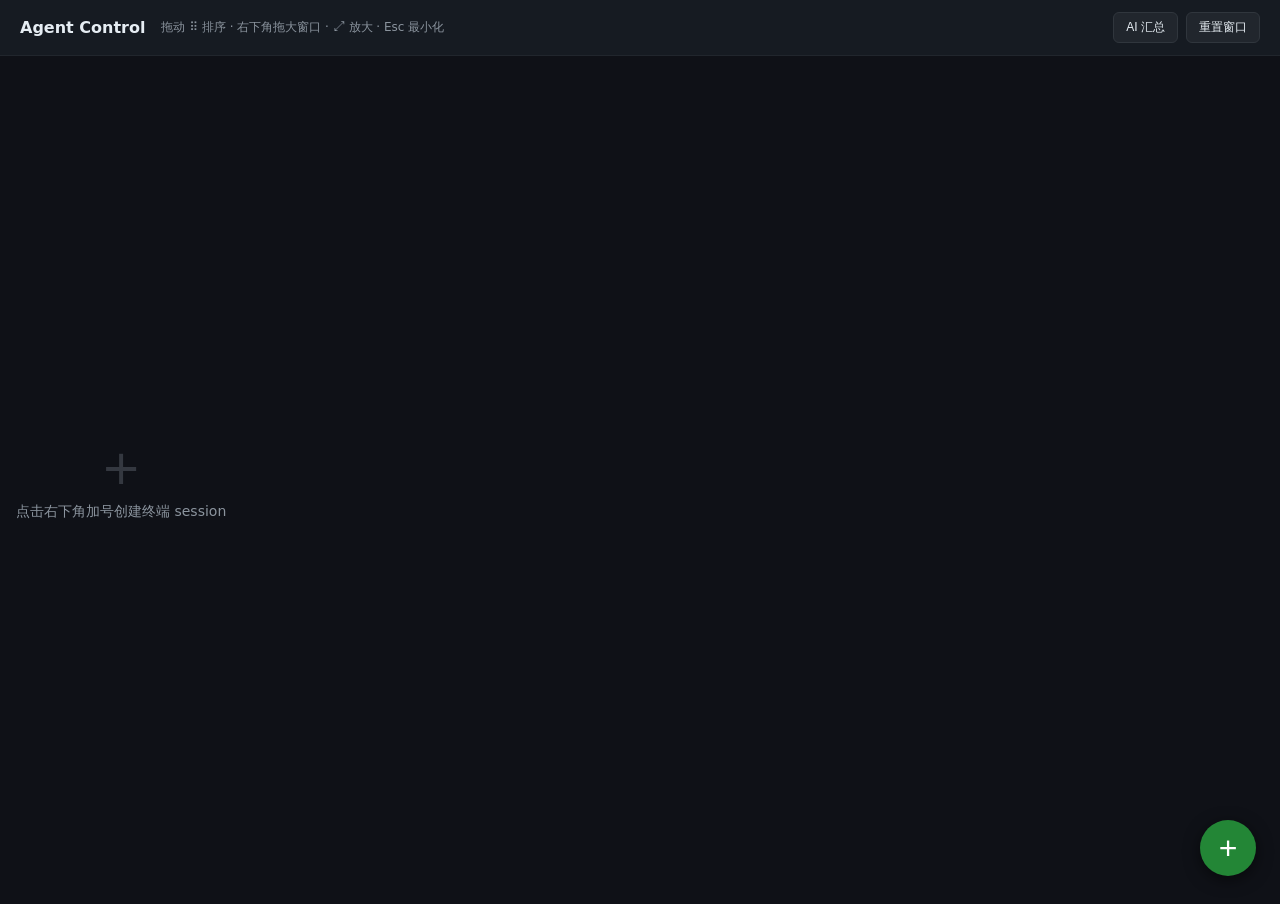
==== templates/index.html @ 8875acdd "Add AI session summary and promotional blog posts Add tmux scrollback capture and OpenAI-compatible " ====
<!DOCTYPE html>
<html lang="zh-CN">
<head>
  <meta charset="UTF-8">
  <meta name="viewport" content="width=device-width, initial-scale=1.0">
  <meta http-equiv="Cache-Control" content="no-cache, no-store, must-revalidate">
  <meta http-equiv="Pragma" content="no-cache">
  <meta http-equiv="Expires" content="0">
  <title>Agent Control</title>
  <style>
    * { box-sizing: border-box; margin: 0; padding: 0; }

    html, body, #grid, #overlay {
      scrollbar-width: thin;
      scrollbar-color: #1a1a1a #000;
    }

    html::-webkit-scrollbar,
    body::-webkit-scrollbar,
    #grid::-webkit-scrollbar,
    #overlay::-webkit-scrollbar {
      width: 4px;
      height: 4px;
    }

    html::-webkit-scrollbar-track,
    body::-webkit-scrollbar-track,
    #grid::-webkit-scrollbar-track,
    #overlay::-webkit-scrollbar-track {
      background: #000;
    }

    html::-webkit-scrollbar-thumb,
    body::-webkit-scrollbar-thumb,
    #grid::-webkit-scrollbar-thumb,
    #overlay::-webkit-scrollbar-thumb {
      background: #1a1a1a;
      border-radius: 2px;
    }

    html::-webkit-scrollbar-thumb:hover,
    body::-webkit-scrollbar-thumb:hover,
    #grid::-webkit-scrollbar-thumb:hover,
    #overlay::-webkit-scrollbar-thumb:hover {
      background: #333;
    }

    body {
      font-family: system-ui, -apple-system, sans-serif;
      background: #0f1117;
      color: #e6edf3;
      min-height: 100vh;
    }

    header {
      display: flex;
      align-items: center;
      justify-content: space-between;
      gap: 16px;
      padding: 12px 20px;
      border-bottom: 1px solid #21262d;
      background: #161b22;
    }

    .header-main {
      display: flex;
      align-items: center;
      gap: 16px;
      min-width: 0;
      flex: 1;
    }

    .header-actions {
      display: flex;
      align-items: center;
      gap: 8px;
      flex-shrink: 0;
    }

    .header-btn {
      background: #21262d;
      border: 1px solid #30363d;
      color: #e6edf3;
      padding: 6px 12px;
      border-radius: 6px;
      cursor: pointer;
      font-size: 12px;
      white-space: nowrap;
    }

    .header-btn:hover { background: #30363d; }

    .header-btn:disabled {
      opacity: 0.6;
      cursor: not-allowed;
    }

    header h1 {
      font-size: 16px;
      font-weight: 600;
    }

    .hint {
      font-size: 12px;
      color: #8b949e;
    }

    #grid {
      display: flex;
      flex-wrap: wrap;
      align-content: flex-start;
      gap: 12px;
      padding: 16px;
      min-height: calc(100vh - 52px);
    }

    #grid.empty {
      place-items: center;
      align-content: center;
    }

    .cell {
      position: relative;
      display: flex;
      flex-direction: column;
      flex-shrink: 0;
      width: 320px;
      height: 240px;
      background: #161b22;
      border: 1px solid #30363d;
      border-radius: 8px;
      overflow: hidden;
      cursor: default;
      transition: border-color 0.15s, box-shadow 0.15s;
    }

    .cell.resizing {
      transition: none;
      user-select: none;
    }

    .cell-resize-handle {
      position: absolute;
      right: 0;
      bottom: 0;
      width: 18px;
      height: 18px;
      z-index: 6;
      cursor: nwse-resize;
      touch-action: none;
    }

    .cell-resize-handle::before {
      content: '';
      position: absolute;
      right: 4px;
      bottom: 4px;
      width: 8px;
      height: 8px;
      border-right: 2px solid #484f58;
      border-bottom: 2px solid #484f58;
    }

    .cell-resize-handle:hover::before {
      border-color: #58a6ff;
    }

    .cell.expanded .cell-resize-handle {
      display: none;
    }

    .cell:hover {
      border-color: #58a6ff;
      box-shadow: 0 0 0 1px #58a6ff33;
    }

    .cell-header {
      display: flex;
      align-items: flex-start;
      gap: 8px;
      padding: 6px 10px;
      background: #21262d;
      font-size: 12px;
      color: #8b949e;
      flex-shrink: 0;
      position: relative;
      z-index: 2;
      pointer-events: auto;
    }

    .cell-title-box {
      flex: 1;
      min-width: 0;
    }

    .cell-title-display {
      display: block;
      flex: 1;
      min-width: 0;
      color: #e6edf3 !important;
      font-size: 12px;
      line-height: 1.4;
      padding: 2px 6px;
      cursor: text;
      white-space: pre-wrap;
      word-break: break-word;
      overflow-wrap: anywhere;
      min-height: 22px;
      outline: none;
    }

    .cell-title-display:empty::before {
      content: attr(data-default);
      color: #8b949e;
    }

    .cell-title-display:hover {
      background: #0f111733;
      border-radius: 3px;
    }

    .cell-title-display:focus {
      background: #0f1117;
      box-shadow: 0 0 0 1px #58a6ff;
      border-radius: 3px;
    }

    .tmux-id {
      flex-shrink: 0;
      align-self: flex-start;
      margin-top: 3px;
      font-family: ui-monospace, SFMono-Regular, Menlo, monospace;
      font-size: 10px;
      color: #6e7681;
      background: #0f1117;
      border: 1px solid #30363d;
      border-radius: 3px;
      padding: 1px 5px;
      cursor: default;
      user-select: all;
    }

    .overlay-title {
      flex: 1;
      min-width: 0;
      background: #0f1117;
      border: 1px solid #30363d;
      color: #e6edf3;
      font-size: 14px;
      line-height: 1.4;
      outline: none;
      padding: 4px 8px;
      resize: none;
      white-space: pre-wrap;
      word-break: break-word;
      overflow-wrap: anywhere;
      cursor: text;
      width: 100%;
      min-height: 28px;
      border-radius: 3px;
      box-sizing: border-box;
    }

    .cell-actions {
      display: flex;
      align-items: flex-start;
      gap: 2px;
      flex-shrink: 0;
    }

    .btn-icon {
      flex-shrink: 0;
      align-self: flex-start;
      margin-top: 1px;
      background: none;
      border: none;
      color: #8b949e;
      cursor: pointer;
      font-size: 14px;
      line-height: 1;
      padding: 0 4px;
    }

    .btn-icon:hover { color: #e6edf3; }

    .btn-maximize:hover { color: #58a6ff; }

    .btn-drag {
      font-size: 12px;
      letter-spacing: -1px;
      cursor: grab;
      touch-action: none;
    }

    .btn-drag:hover { color: #d2a8ff; }

    .btn-drag:active { cursor: grabbing; }

    .cell.dragging {
      opacity: 0.55;
      border-color: #d2a8ff;
      box-shadow: 0 0 0 1px #d2a8ff55;
    }

    .cell.drag-over {
      border-color: #d2a8ff;
      box-shadow: 0 0 0 2px #d2a8ff66;
    }

    .btn-close {
      font-size: 16px;
    }

    .btn-close:hover { color: #f85149; }

    .terminal-viewport {
      flex: 1;
      min-height: 0;
      overflow: hidden;
      position: relative;
      background: #000;
    }

    .terminal-frame {
      position: absolute;
      top: 0;
      left: 0;
      width: 100%;
      height: 100%;
      transform-origin: top left;
    }

    .terminal-frame iframe {
      width: 100%;
      height: 100%;
      border: none;
      display: block;
      background: #000;
      pointer-events: auto;
    }

    .cell.minimized .terminal-frame iframe {
      pointer-events: none;
    }

    .cell.minimized-active .terminal-frame iframe {
      pointer-events: auto;
    }

    .terminal-activator {
      display: none;
      position: absolute;
      inset: 0;
      z-index: 4;
      border: none;
      padding: 0;
      background: rgba(0, 0, 0, 0.5);
      color: #8b949e;
      font-size: 12px;
      cursor: pointer;
    }

    .cell.minimized:not(.minimized-active) .terminal-activator {
      display: block;
    }

    body.session-expanded {
      overflow: hidden;
    }

    /* iframe 会突破 z-index，最大化时隐藏其余格子 */
    body.session-expanded #grid .cell:not(.expanded),
    body.session-expanded #grid .cell-placeholder {
      visibility: hidden;
      pointer-events: none;
    }

    body.session-expanded #grid .cell.expanded {
      visibility: visible;
      pointer-events: auto;
    }

    .cell-placeholder {
      flex-shrink: 0;
      visibility: hidden;
      pointer-events: none;
    }

    .cell.expanded {
      position: fixed;
      top: var(--overlay-bar-height, 49px);
      left: 0;
      right: 0;
      bottom: 0;
      width: 100vw !important;
      height: auto !important;
      z-index: 90;
      aspect-ratio: unset;
      border-radius: 0;
      border: none;
      cursor: default;
    }

    .cell.expanded:hover {
      border-color: transparent;
      box-shadow: none;
    }

    .cell.expanded .cell-header {
      display: none;
    }

    .cell.expanded .terminal-viewport {
      flex: 1;
    }

    .cell.expanded .terminal-frame {
      position: absolute;
      top: 0;
      left: 0;
    }

    .cell.expanded .terminal-frame iframe {
      pointer-events: auto;
    }

    .fab {
      position: fixed;
      right: 24px;
      bottom: 24px;
      width: 56px;
      height: 56px;
      border-radius: 50%;
      border: none;
      background: #238636;
      color: #fff;
      font-size: 32px;
      line-height: 1;
      cursor: pointer;
      box-shadow: 0 4px 16px #0008;
      transition: transform 0.15s, background 0.15s;
      z-index: 10;
    }

    .fab:hover {
      background: #2ea043;
      transform: scale(1.05);
    }

    .fab:disabled {
      opacity: 0.5;
      cursor: not-allowed;
      transform: none;
    }

    /* fullscreen overlay — bar only; iframe stays in its cell */
    #overlay {
      display: none;
      position: fixed;
      top: 0;
      left: 0;
      right: 0;
      z-index: 100;
      pointer-events: none;
    }

    #overlay.active { display: block; }

    .overlay-bar {
      display: flex;
      align-items: flex-start;
      gap: 12px;
      padding: 10px 16px;
      background: #161b22;
      border-bottom: 1px solid #21262d;
      pointer-events: auto;
    }

    .overlay-bar span {
      display: none;
    }

    .overlay-actions { display: flex; gap: 8px; }

    .overlay-actions button {
      background: #21262d;
      border: 1px solid #30363d;
      color: #e6edf3;
      padding: 6px 12px;
      border-radius: 6px;
      cursor: pointer;
      font-size: 13px;
    }

    .overlay-actions button:hover { background: #30363d; }

    .overlay-body { display: none; }

    .empty-msg {
      text-align: center;
      color: #8b949e;
    }

    .empty-msg p { margin-top: 8px; font-size: 14px; }

    .toast {
      position: fixed;
      bottom: 90px;
      right: 24px;
      background: #da3633;
      color: #fff;
      padding: 10px 16px;
      border-radius: 6px;
      font-size: 13px;
      display: none;
      z-index: 200;
      max-width: 360px;
    }

    .toast.show { display: block; }

    .modal-backdrop {
      position: fixed;
      inset: 0;
      background: rgba(0, 0, 0, 0.55);
      display: none;
      align-items: center;
      justify-content: center;
      z-index: 150;
      padding: 24px;
    }

    .modal-backdrop.active { display: flex; }

    .modal {
      width: min(420px, 100%);
      background: #161b22;
      border: 1px solid #30363d;
      border-radius: 10px;
      box-shadow: 0 16px 48px rgba(0, 0, 0, 0.45);
      overflow: hidden;
    }

    .modal-header {
      padding: 16px 18px 8px;
      font-size: 16px;
      font-weight: 600;
      color: #e6edf3;
    }

    .modal-body {
      padding: 8px 18px 16px;
      color: #8b949e;
      font-size: 13px;
    }

    .tmux-options {
      margin-top: 12px;
      max-height: 220px;
      overflow-y: auto;
      border: 1px solid #21262d;
      border-radius: 8px;
      background: #0d1117;
    }

    .tmux-option {
      display: flex;
      align-items: center;
      gap: 10px;
      padding: 10px 12px;
      border-bottom: 1px solid #21262d;
      cursor: pointer;
      color: #e6edf3;
    }

    .tmux-option:last-child { border-bottom: none; }

    .tmux-option:hover { background: #161b22; }

    .tmux-option input { accent-color: #238636; }

    .tmux-option-meta {
      margin-left: auto;
      font-size: 11px;
      color: #8b949e;
    }

    .tmux-empty {
      padding: 14px 12px;
      color: #8b949e;
      font-size: 13px;
    }

    .modal-actions {
      display: flex;
      justify-content: flex-end;
      gap: 8px;
      padding: 12px 18px 16px;
      border-top: 1px solid #21262d;
    }

    .modal-actions button {
      background: #21262d;
      border: 1px solid #30363d;
      color: #e6edf3;
      padding: 8px 14px;
      border-radius: 6px;
      cursor: pointer;
      font-size: 13px;
    }

    .modal-actions button:hover { background: #30363d; }

    .modal-actions button.primary {
      background: #238636;
      border-color: #238636;
      color: #fff;
    }

    .modal-actions button.primary:hover { background: #2ea043; }

    .modal-actions button:disabled {
      opacity: 0.6;
      cursor: not-allowed;
    }

    .modal.wide {
      width: min(720px, 100%);
      max-height: min(85vh, 800px);
      display: flex;
      flex-direction: column;
    }

    .modal.wide .modal-body {
      flex: 1;
      min-height: 0;
      overflow: auto;
      padding-top: 4px;
    }

    .summary-meta {
      font-size: 12px;
      color: #8b949e;
      margin-bottom: 12px;
    }

    .summary-content {
      white-space: pre-wrap;
      font-size: 13px;
      line-height: 1.55;
      color: #e6edf3;
      font-family: ui-monospace, SFMono-Regular, Menlo, monospace;
    }

    .summary-loading {
      color: #8b949e;
      font-size: 13px;
      padding: 8px 0;
    }
  </style>
</head>
<body>
  <header>
    <div class="header-main">
      <h1>Agent Control</h1>
      <span class="hint">拖动 ⠿ 排序 · 右下角拖大窗口 · ⤢ 放大 · Esc 最小化</span>
    </div>
    <div class="header-actions">
      <button type="button" class="header-btn" id="summarizeBtn" title="抓取所有 tmux 终端并由 AI 汇总状态">AI 汇总</button>
      <button type="button" class="header-btn" id="resetLayoutBtn" title="所有窗口恢复默认大小">重置窗口</button>
    </div>
  </header>

  <div id="grid" class="empty">
    <div class="empty-msg">
      <div style="font-size:48px;opacity:0.3">+</div>
      <p>点击右下角加号创建终端 session</p>
    </div>
  </div>

  <button class="fab" id="addBtn" title="新建 session">+</button>

  <div id="overlay">
    <div class="overlay-bar">
      <textarea id="overlayTitle" class="overlay-title" rows="1" placeholder="点击输入备注..."></textarea>
      <div class="overlay-actions">
        <button id="exitBtn">最小化 (Esc)</button>
      </div>
    </div>
    <div class="overlay-body"></div>
  </div>

  <div class="toast" id="toast"></div>

  <div class="modal-backdrop" id="summaryModal">
    <div class="modal wide" role="dialog" aria-labelledby="summaryModalTitle">
      <div class="modal-header" id="summaryModalTitle">全 Session 状态汇总</div>
      <div class="modal-body">
        <div class="summary-meta" id="summaryMeta"></div>
        <div class="summary-content" id="summaryContent"></div>
      </div>
      <div class="modal-actions">
        <button type="button" id="summaryCloseBtn">关闭</button>
        <button type="button" class="primary" id="summaryRefreshBtn">重新汇总</button>
      </div>
    </div>
  </div>

  <div class="modal-backdrop" id="createModal">
    <div class="modal" role="dialog" aria-labelledby="createModalTitle">
      <div class="modal-header" id="createModalTitle">新建 session</div>
      <div class="modal-body">
        <p>选择复用已有 tmux session，或新建一个。</p>
        <div class="tmux-options" id="tmuxOptions">
          <label class="tmux-option">
            <input type="radio" name="tmuxChoice" value="" checked>
            <span>新建 tmux session</span>
          </label>
        </div>
      </div>
      <div class="modal-actions">
        <button type="button" id="createCancelBtn">取消</button>
        <button type="button" class="primary" id="createConfirmBtn">创建</button>
      </div>
    </div>
  </div>

  <script>
    const initialSessions = {{ initial_sessions | tojson }};
    const fetchOpts = { cache: 'no-store', credentials: 'same-origin' };
    const grid = document.getElementById('grid');
    const addBtn = document.getElementById('addBtn');
    const resetLayoutBtn = document.getElementById('resetLayoutBtn');
    const summarizeBtn = document.getElementById('summarizeBtn');
    const summaryModal = document.getElementById('summaryModal');
    const summaryMeta = document.getElementById('summaryMeta');
    const summaryContent = document.getElementById('summaryContent');
    const summaryCloseBtn = document.getElementById('summaryCloseBtn');
    const summaryRefreshBtn = document.getElementById('summaryRefreshBtn');
    const overlay = document.getElementById('overlay');
    const overlayTitle = document.getElementById('overlayTitle');
    const exitBtn = document.getElementById('exitBtn');
    const toast = document.getElementById('toast');
    const createModal = document.getElementById('createModal');
    const tmuxOptions = document.getElementById('tmuxOptions');
    const createCancelBtn = document.getElementById('createCancelBtn');
    const createConfirmBtn = document.getElementById('createConfirmBtn');

    let activeView = null;

    function showToast(msg) {
      toast.textContent = msg;
      toast.classList.add('show');
      setTimeout(() => toast.classList.remove('show'), 4000);
    }

    function updateEmptyState() {
      const cells = grid.querySelectorAll('.cell');
      const emptyMsg = grid.querySelector('.empty-msg');
      if (cells.length === 0) {
        grid.classList.add('empty');
        if (!emptyMsg) {
          const div = document.createElement('div');
          div.className = 'empty-msg';
          div.innerHTML = '<div style="font-size:48px;opacity:0.3">+</div><p>点击右下角加号创建终端 session</p>';
          grid.appendChild(div);
        }
      } else {
        grid.classList.remove('empty');
        if (emptyMsg) emptyMsg.remove();
      }
    }

    function defaultLabel(session, index) {
      const title = (session.title || '').trim();
      const fallback = (session.defaultTitle || '').trim() || `session-${index + 1}`;
      return title || fallback;
    }

    function normalizeSession(session, index) {
      const fallback = (session.defaultTitle || '').trim() || `session-${index + 1}`;
      session.defaultTitle = fallback;
      session.title = (session.title || '').trim() || fallback;
      session.width = clampCellSize(
        session.width, MIN_CELL_WIDTH, MAX_CELL_WIDTH, DEFAULT_CELL_WIDTH
      );
      session.height = clampCellSize(
        session.height, MIN_CELL_HEIGHT, MAX_CELL_HEIGHT, DEFAULT_CELL_HEIGHT
      );
      return session;
    }

    async function saveSessionTitle(session, rawTitle, sourceEl) {
      const fallback = session.defaultTitle || 'session-1';
      const value = (rawTitle || '').trim() || fallback;
      if (sourceEl) sourceEl.textContent = value;
      session.title = value;

      const res = await fetch(`/api/sessions/${session.id}`, {
        ...fetchOpts,
        method: 'PATCH',
        headers: { 'Content-Type': 'application/json' },
        body: JSON.stringify({ title: value }),
      });
      if (!res.ok) {
        showToast('保存备注失败');
        return false;
      }

      const data = await res.json();
      session.title = data.title || value;
      session.defaultTitle = data.defaultTitle || session.defaultTitle;

      const cell = grid.querySelector(`.cell[data-id="${session.id}"]`);
      const cellTitle = cell?.querySelector('.cell-title-display');
      if (cellTitle && cellTitle !== sourceEl) {
        cellTitle.textContent = session.title;
      }
      if (overlayTitle !== sourceEl && activeView?.session.id === session.id) {
        overlayTitle.value = session.title;
      }
      return true;
    }

    function attachTitleEditor(session, el) {
      el.addEventListener('blur', () => saveSessionTitle(session, el.textContent, el));
      el.addEventListener('keydown', (e) => {
        e.stopPropagation();
        if (e.key === 'Enter' && !e.shiftKey) {
          e.preventDefault();
          el.blur();
        }
      });
      el.addEventListener('click', (e) => e.stopPropagation());
      el.addEventListener('dblclick', (e) => e.stopPropagation());
    }

    function gridSessionOrder() {
      return [...grid.querySelectorAll('.cell')].map((cell) => cell.dataset.id);
    }

    let orderSaveTimer = null;

    async function persistSessionOrder() {
      const order = gridSessionOrder();
      if (!order.length) return;
      try {
        const res = await fetch('/api/sessions/order', {
          ...fetchOpts,
          method: 'PUT',
          headers: { 'Content-Type': 'application/json' },
          body: JSON.stringify({ order }),
        });
        if (!res.ok) {
          const data = await res.json().catch(() => ({}));
          showToast(data.error || '保存排序失败');
        }
      } catch (err) {
        showToast('保存排序失败: ' + err.message);
      }
    }

    function schedulePersistSessionOrder() {
      clearTimeout(orderSaveTimer);
      orderSaveTimer = setTimeout(persistSessionOrder, 300);
    }

    function shouldInsertBefore(dragging, target, x, y) {
      const rect = target.getBoundingClientRect();
      const midX = rect.left + rect.width / 2;
      const midY = rect.top + rect.height / 2;
      const rowThreshold = rect.height * 0.25;
      if (y < midY - rowThreshold) return true;
      if (y > midY + rowThreshold) return false;
      return x < midX;
    }

    function attachDragReorder(cell) {
      const handle = cell.querySelector('.btn-drag');
      if (!handle) return;

      let dragAllowed = false;

      handle.addEventListener('pointerdown', (e) => {
        e.stopPropagation();
        dragAllowed = true;
        handle.setPointerCapture(e.pointerId);
      });

      handle.addEventListener('pointerup', (e) => {
        e.stopPropagation();
        dragAllowed = false;
        if (handle.hasPointerCapture(e.pointerId)) {
          handle.releasePointerCapture(e.pointerId);
        }
      });

      handle.addEventListener('click', (e) => e.stopPropagation());

      cell.addEventListener('dragstart', (e) => {
        if (!dragAllowed) {
          e.preventDefault();
          return;
        }
        e.dataTransfer.effectAllowed = 'move';
        e.dataTransfer.setData('text/plain', cell.dataset.id);
        cell.classList.add('dragging');
        if (e.dataTransfer.setDragImage) {
          e.dataTransfer.setDragImage(cell, 24, 24);
        }
      });

      cell.addEventListener('dragend', () => {
        dragAllowed = false;
        cell.classList.remove('dragging');
        grid.querySelectorAll('.cell.drag-over').forEach((el) => el.classList.remove('drag-over'));
        schedulePersistSessionOrder();
      });

      cell.addEventListener('dragover', (e) => {
        e.preventDefault();
        e.dataTransfer.dropEffect = 'move';
        const dragging = grid.querySelector('.cell.dragging');
        if (!dragging || dragging === cell) return;

        cell.classList.add('drag-over');
        const insertBefore = shouldInsertBefore(dragging, cell, e.clientX, e.clientY);
        if (insertBefore) {
          if (dragging.nextSibling !== cell) {
            grid.insertBefore(dragging, cell);
          }
        } else if (dragging !== cell.nextSibling) {
          grid.insertBefore(dragging, cell.nextSibling);
        }
      });

      cell.addEventListener('dragleave', () => {
        cell.classList.remove('drag-over');
      });

      cell.addEventListener('drop', (e) => {
        e.preventDefault();
        cell.classList.remove('drag-over');
      });

      cell.draggable = true;
    }

    const OVERLAY_BAR_HEIGHT = 49;
    const DEFAULT_CELL_WIDTH = 320;
    const DEFAULT_CELL_HEIGHT = 240;
    const MIN_CELL_WIDTH = 260;
    const MIN_CELL_HEIGHT = 160;
    const MAX_CELL_WIDTH = 960;
    const MAX_CELL_HEIGHT = 720;

    function clampCellSize(value, min, max, fallback) {
      const n = parseInt(value, 10);
      if (!Number.isFinite(n)) return fallback;
      return Math.max(min, Math.min(max, n));
    }

    function applyCellSize(cell, session, width, height) {
      session.width = clampCellSize(width, MIN_CELL_WIDTH, MAX_CELL_WIDTH, DEFAULT_CELL_WIDTH);
      session.height = clampCellSize(height, MIN_CELL_HEIGHT, MAX_CELL_HEIGHT, DEFAULT_CELL_HEIGHT);
      cell.style.width = `${session.width}px`;
      cell.style.height = `${session.height}px`;
    }

    let sizeSaveTimer = null;

    async function persistSessionSize(session) {
      try {
        const res = await fetch(`/api/sessions/${session.id}`, {
          ...fetchOpts,
          method: 'PATCH',
          headers: { 'Content-Type': 'application/json' },
          body: JSON.stringify({ width: session.width, height: session.height }),
        });
        if (!res.ok) {
          const data = await res.json().catch(() => ({}));
          showToast(data.error || '保存窗口大小失败');
        }
      } catch (err) {
        showToast('保存窗口大小失败: ' + err.message);
      }
    }

    function schedulePersistSessionSize(session) {
      clearTimeout(sizeSaveTimer);
      sizeSaveTimer = setTimeout(() => persistSessionSize(session), 300);
    }

    function attachCellResize(cell, session) {
      const handle = document.createElement('div');
      handle.className = 'cell-resize-handle';
      handle.title = '拖动调整窗口大小';
      handle.setAttribute('aria-label', '拖动调整窗口大小');
      cell.appendChild(handle);

      let startX = 0;
      let startY = 0;
      let startW = 0;
      let startH = 0;

      handle.addEventListener('pointerdown', (e) => {
        if (cell.classList.contains('expanded')) return;
        e.preventDefault();
        e.stopPropagation();
        startX = e.clientX;
        startY = e.clientY;
        startW = cell.offsetWidth;
        startH = cell.offsetHeight;
        cell.classList.add('resizing');
        handle.setPointerCapture(e.pointerId);

        const onMove = (ev) => {
          const width = startW + (ev.clientX - startX);
          const height = startH + (ev.clientY - startY);
          applyCellSize(cell, session, width, height);
          if (!cell.classList.contains('minimized') || cell.classList.contains('minimized-active')) {
            fitFrameToGrid(cell);
          }
        };

        const onUp = (ev) => {
          if (handle.hasPointerCapture(ev.pointerId)) {
            handle.releasePointerCapture(ev.pointerId);
          }
          cell.classList.remove('resizing');
          handle.removeEventListener('pointermove', onMove);
          handle.removeEventListener('pointerup', onUp);
          handle.removeEventListener('pointercancel', onUp);
          schedulePersistSessionSize(session);
          if (cell.classList.contains('minimized-active')) {
            requestAnimationFrame(() => fitFrameToGrid(cell));
          }
        };

        handle.addEventListener('pointermove', onMove);
        handle.addEventListener('pointerup', onUp);
        handle.addEventListener('pointercancel', onUp);
      });
    }

    function syncPlaceholderSize(placeholder, cell) {
      placeholder.style.width = `${cell.offsetWidth}px`;
      placeholder.style.height = `${cell.offsetHeight}px`;
    }

    function getExpandedTerminalSize() {
      return {
        width: window.innerWidth,
        height: Math.max(200, window.innerHeight - OVERLAY_BAR_HEIGHT),
      };
    }

    function ensureTerminalFrame(cell) {
      let viewport = cell.querySelector('.terminal-viewport');
      if (viewport) {
        return {
          viewport,
          frame: viewport.querySelector('.terminal-frame'),
          iframe: viewport.querySelector('iframe'),
        };
      }

      const iframe = cell.querySelector('iframe');
      viewport = document.createElement('div');
      viewport.className = 'terminal-viewport';
      const frame = document.createElement('div');
      frame.className = 'terminal-frame';
      if (iframe) {
        frame.appendChild(iframe);
      } else {
        const created = document.createElement('iframe');
        frame.appendChild(created);
      }
      viewport.appendChild(frame);
      cell.appendChild(viewport);
      return {
        viewport,
        frame,
        iframe: frame.querySelector('iframe'),
      };
    }

    function rememberExpandedSize(frame, width, height) {
      frame.dataset.expandedWidth = String(width);
      frame.dataset.expandedHeight = String(height);
    }

    function setFrameSize(frame, width, height) {
      frame.style.width = `${width}px`;
      frame.style.height = `${height}px`;
    }

    function fitFrameToGrid(cell) {
      const { viewport, frame } = ensureTerminalFrame(cell);
      const width = Math.max(1, viewport.clientWidth);
      const height = Math.max(1, viewport.clientHeight);
      setFrameSize(frame, width, height);
      frame.style.transform = 'none';
    }

    function expandTerminalFrame(cell) {
      const { frame, viewport } = ensureTerminalFrame(cell);
      let width;
      let height;
      if (cell.classList.contains('expanded')) {
        width = Math.max(1, viewport.clientWidth);
        height = Math.max(1, viewport.clientHeight);
      } else {
        const size = getExpandedTerminalSize();
        width = size.width;
        height = size.height;
      }
      setFrameSize(frame, width, height);
      rememberExpandedSize(frame, width, height);
      frame.style.transform = 'none';
      cell.classList.remove('minimized');
    }

    function repaintMinimizedTerminal(cell) {
      fitFrameToGrid(cell);
      cell.classList.add('minimized-active');
      requestAnimationFrame(() => {
        fitFrameToGrid(cell);
        const { iframe } = ensureTerminalFrame(cell);
        iframe.focus();
      });
    }

    function minimizeSession(view = activeView) {
      if (!view) return;

      const { cell, placeholder, session } = view;
      cell.classList.remove('expanded');
      cell.classList.remove('minimized-active');
      placeholder?.remove();
      activeView = null;
      overlay.classList.remove('active');
      document.body.classList.remove('session-expanded');

      requestAnimationFrame(() => {
        applyCellSize(cell, session, session.width, session.height);
        fitFrameToGrid(cell);
        cell.classList.add('minimized');
      });
    }

    function openSession(session, cell) {
      if (activeView?.cell === cell) return;

      if (activeView) {
        minimizeSession(activeView);
      }

      cell.classList.remove('minimized');
      cell.classList.remove('minimized-active');

      const placeholder = document.createElement('div');
      placeholder.className = 'cell-placeholder';
      placeholder.setAttribute('aria-hidden', 'true');
      syncPlaceholderSize(placeholder, cell);
      cell.parentNode.insertBefore(placeholder, cell);

      activeView = { session, cell, placeholder };

      overlayTitle.value = session.title || session.defaultTitle || 'session';
      overlay.classList.add('active');
      document.body.classList.add('session-expanded');
      cell.style.width = '';
      cell.style.height = '';
      cell.classList.add('expanded');

      requestAnimationFrame(() => {
        expandTerminalFrame(cell);
        requestAnimationFrame(() => expandTerminalFrame(cell));
      });
    }

    function closeOverlay() {
      minimizeSession();
    }

    function createCell(session, index) {
      normalizeSession(session, index);
      const label = session.title;

      const cell = document.createElement('div');
      cell.className = 'cell';
      cell.dataset.id = session.id;
      applyCellSize(cell, session, session.width, session.height);

      const header = document.createElement('div');
      header.className = 'cell-header';

      const titleEl = document.createElement('div');
      titleEl.className = 'cell-title-display';
      titleEl.contentEditable = 'true';
      titleEl.spellcheck = false;
      titleEl.textContent = label;
      titleEl.dataset.default = session.defaultTitle;
      titleEl.title = '点击编辑备注';
      attachTitleEditor(session, titleEl);
      header.appendChild(titleEl);

      const tmuxEl = document.createElement('span');
      tmuxEl.className = 'tmux-id';
      tmuxEl.textContent = session.tmuxSession || `agent-${session.id}`;
      tmuxEl.title = 'tmux session 名称（tmux attach -t ...）';

      const actions = document.createElement('div');
      actions.className = 'cell-actions';

      const dragBtn = document.createElement('button');
      dragBtn.className = 'btn-icon btn-drag';
      dragBtn.title = '拖动排序';
      dragBtn.textContent = '⠿';
      dragBtn.setAttribute('aria-label', '拖动排序');

      const maxBtn = document.createElement('button');
      maxBtn.className = 'btn-icon btn-maximize';
      maxBtn.title = '放大';
      maxBtn.textContent = '⤢';
      maxBtn.addEventListener('click', (e) => {
        e.stopPropagation();
        openSession(session, cell);
      });

      const closeBtn = document.createElement('button');
      closeBtn.className = 'btn-icon btn-close';
      closeBtn.title = '关闭 session';
      closeBtn.textContent = '×';
      closeBtn.addEventListener('click', async (e) => {
        e.stopPropagation();
        const name = session.title || session.defaultTitle || session.id;
        if (!confirm(`确定关闭 session「${name}」吗？\n终端工作区将被删除。`)) return;
        if (activeView && activeView.session.id === session.id) minimizeSession();
        await fetch(`/api/sessions/${session.id}`, { ...fetchOpts, method: 'DELETE' });
        cell.remove();
        updateEmptyState();
      });

      actions.appendChild(dragBtn);
      actions.appendChild(maxBtn);
      actions.appendChild(closeBtn);
      header.appendChild(tmuxEl);
      header.addEventListener('click', (e) => e.stopPropagation());
      header.addEventListener('dblclick', (e) => e.stopPropagation());
      header.appendChild(actions);

      const viewport = document.createElement('div');
      viewport.className = 'terminal-viewport';
      const frame = document.createElement('div');
      frame.className = 'terminal-frame';
      const iframe = document.createElement('iframe');
      iframe.src = session.url;
      iframe.setAttribute('allow', 'clipboard-read; clipboard-write');
      frame.appendChild(iframe);
      viewport.appendChild(frame);

      const activator = document.createElement('button');
      activator.type = 'button';
      activator.className = 'terminal-activator';
      activator.textContent = '点击重绘以编辑';
      activator.title = '在小窗口重绘终端（不放大）';
      activator.addEventListener('mousedown', (e) => e.stopPropagation());
      activator.addEventListener('click', (e) => {
        e.preventDefault();
        e.stopPropagation();
        if (!cell.classList.contains('minimized')) return;
        repaintMinimizedTerminal(cell);
      });
      viewport.appendChild(activator);

      cell.appendChild(header);
      cell.appendChild(viewport);

      attachDragReorder(cell);
      attachCellResize(cell, session);
      return cell;
    }

    function renderSessions(list) {
      grid.querySelectorAll('.cell').forEach((cell) => cell.remove());
      list.forEach((s, i) => grid.appendChild(createCell(s, i)));
      updateEmptyState();
    }

    async function loadSessions() {
      try {
        const res = await fetch('/api/sessions', fetchOpts);
        if (!res.ok) throw new Error(`HTTP ${res.status}`);
        const sessions = await res.json();
        renderSessions(sessions);
      } catch (err) {
        console.error('loadSessions failed:', err);
        if (initialSessions.length && !grid.querySelector('.cell')) {
          renderSessions(initialSessions);
        }
        showToast('加载 session 失败，已使用缓存数据');
      }
    }

    async function resetAllLayouts() {
      if (activeView) {
        minimizeSession();
      }
      resetLayoutBtn.disabled = true;
      try {
        const res = await fetch('/api/sessions/reset-layout', { ...fetchOpts, method: 'POST' });
        if (!res.ok) {
          const data = await res.json().catch(() => ({}));
          showToast(data.error || '重置窗口失败');
          return;
        }
        const sessions = await res.json();
        renderSessions(sessions);
      } catch (err) {
        showToast('重置窗口失败: ' + err.message);
      } finally {
        resetLayoutBtn.disabled = false;
      }
    }

    overlayTitle.addEventListener('blur', () => {
      if (!activeView) return;
      const value = overlayTitle.value.trim();
      const current = (activeView.session.title || activeView.session.defaultTitle || '').trim();
      if (value === current) return;
      saveSessionTitle(activeView.session, value, null);
    });
    overlayTitle.addEventListener('keydown', (e) => {
      e.stopPropagation();
      if (e.key === 'Enter' && (e.ctrlKey || e.metaKey)) {
        e.preventDefault();
        overlayTitle.blur();
      }
    });
    overlayTitle.addEventListener('click', (e) => e.stopPropagation());
    overlayTitle.addEventListener('dblclick', (e) => e.stopPropagation());

    function closeCreateModal() {
      createModal.classList.remove('active');
      createConfirmBtn.disabled = false;
    }

    function renderTmuxOptions(available) {
      tmuxOptions.innerHTML = `
        <label class="tmux-option">
          <input type="radio" name="tmuxChoice" value="" checked>
          <span>新建 tmux session</span>
        </label>
      `;

      if (!available.length) {
        const empty = document.createElement('div');
        empty.className = 'tmux-empty';
        empty.textContent = '没有可复用的 tmux session';
        tmuxOptions.appendChild(empty);
        return;
      }

      for (const item of available) {
        const label = document.createElement('label');
        label.className = 'tmux-option';

        const input = document.createElement('input');
        input.type = 'radio';
        input.name = 'tmuxChoice';
        input.value = item.name;

        const nameSpan = document.createElement('span');
        nameSpan.textContent = item.name;

        const meta = document.createElement('span');
        meta.className = 'tmux-option-meta';
        const attached = item.attached ? '已 attach' : '未 attach';
        meta.textContent = `${item.windows} 窗 · ${attached}`;

        label.appendChild(input);
        label.appendChild(nameSpan);
        label.appendChild(meta);
        tmuxOptions.appendChild(label);
      }
    }

    async function openCreateModal() {
      createModal.classList.add('active');
      renderTmuxOptions([]);

      try {
        const res = await fetch('/api/tmux/sessions', fetchOpts);
        if (!res.ok) throw new Error(`HTTP ${res.status}`);
        const data = await res.json();
        renderTmuxOptions(data.available || []);
      } catch (err) {
        console.error('load tmux sessions failed:', err);
        showToast('加载 tmux session 列表失败');
      }
    }

    function selectedTmuxChoice() {
      const checked = tmuxOptions.querySelector('input[name="tmuxChoice"]:checked');
      return checked ? checked.value.trim() : '';
    }

    async function createSession(tmuxSession) {
      createConfirmBtn.disabled = true;
      addBtn.disabled = true;
      try {
        const opts = { ...fetchOpts, method: 'POST' };
        if (tmuxSession) {
          opts.headers = { 'Content-Type': 'application/json' };
          opts.body = JSON.stringify({ tmuxSession });
        }
        const res = await fetch('/api/sessions', opts);
        const data = await res.json();
        if (!res.ok) {
          showToast(data.error || '创建 session 失败');
          return;
        }
        closeCreateModal();
        grid.appendChild(createCell(data, grid.querySelectorAll('.cell').length));
        updateEmptyState();
      } catch (err) {
        showToast('网络错误: ' + err.message);
      } finally {
        createConfirmBtn.disabled = false;
        addBtn.disabled = false;
      }
    }

    let summarizeInFlight = false;

    function openSummaryModal() {
      summaryModal.classList.add('active');
    }

    function closeSummaryModal() {
      summaryModal.classList.remove('active');
    }

    async function runSummarize() {
      if (summarizeInFlight) return;
      summarizeInFlight = true;
      summarizeBtn.disabled = true;
      summaryRefreshBtn.disabled = true;
      openSummaryModal();
      summaryMeta.textContent = '正在抓取所有 tmux 终端并请求 AI 汇总…';
      summaryContent.innerHTML = '<div class="summary-loading">请稍候，这可能需要十几秒。</div>';
      try {
        const res = await fetch('/api/summarize', {
          ...fetchOpts,
          method: 'POST',
          headers: { 'Content-Type': 'application/json' },
          body: JSON.stringify({ lines: 500 }),
        });
        const data = await res.json();
        if (!res.ok) {
          throw new Error(data.error || `HTTP ${res.status}`);
        }
        const n = (data.captures || []).length;
        const lines = data.lines ?? 500;
        summaryMeta.textContent = `已汇总 ${n} 个 session（每个最多 ${lines} 行 scrollback）`;
        summaryContent.textContent = data.summary || '(无内容)';
      } catch (err) {
        console.error('summarize failed:', err);
        summaryMeta.textContent = '汇总失败';
        summaryContent.textContent = String(err.message || err);
        showToast('汇总失败：' + (err.message || err));
      } finally {
        summarizeInFlight = false;
        summarizeBtn.disabled = false;
        summaryRefreshBtn.disabled = false;
      }
    }

    summarizeBtn.addEventListener('click', runSummarize);
    summaryRefreshBtn.addEventListener('click', runSummarize);
    summaryCloseBtn.addEventListener('click', closeSummaryModal);
    summaryModal.addEventListener('click', (e) => {
      if (e.target === summaryModal) closeSummaryModal();
    });

    createCancelBtn.addEventListener('click', closeCreateModal);
    createModal.addEventListener('click', (e) => {
      if (e.target === createModal) closeCreateModal();
    });
    createConfirmBtn.addEventListener('click', () => {
      createSession(selectedTmuxChoice());
    });

    document.addEventListener('keydown', (e) => {
      if (e.key !== 'Escape') return;
      if (summaryModal.classList.contains('active')) {
        closeSummaryModal();
        return;
      }
      if (createModal.classList.contains('active')) {
        closeCreateModal();
      }
    });

    addBtn.addEventListener('click', () => {
      openCreateModal();
    });

    exitBtn.addEventListener('click', closeOverlay);
    resetLayoutBtn.addEventListener('click', resetAllLayouts);

    document.addEventListener('keydown', (e) => {
      if (e.key === 'Escape' && overlay.classList.contains('active')) {
        closeOverlay();
      }
    });

    renderSessions(initialSessions);
    loadSessions();
  </script>
</body>
</html>
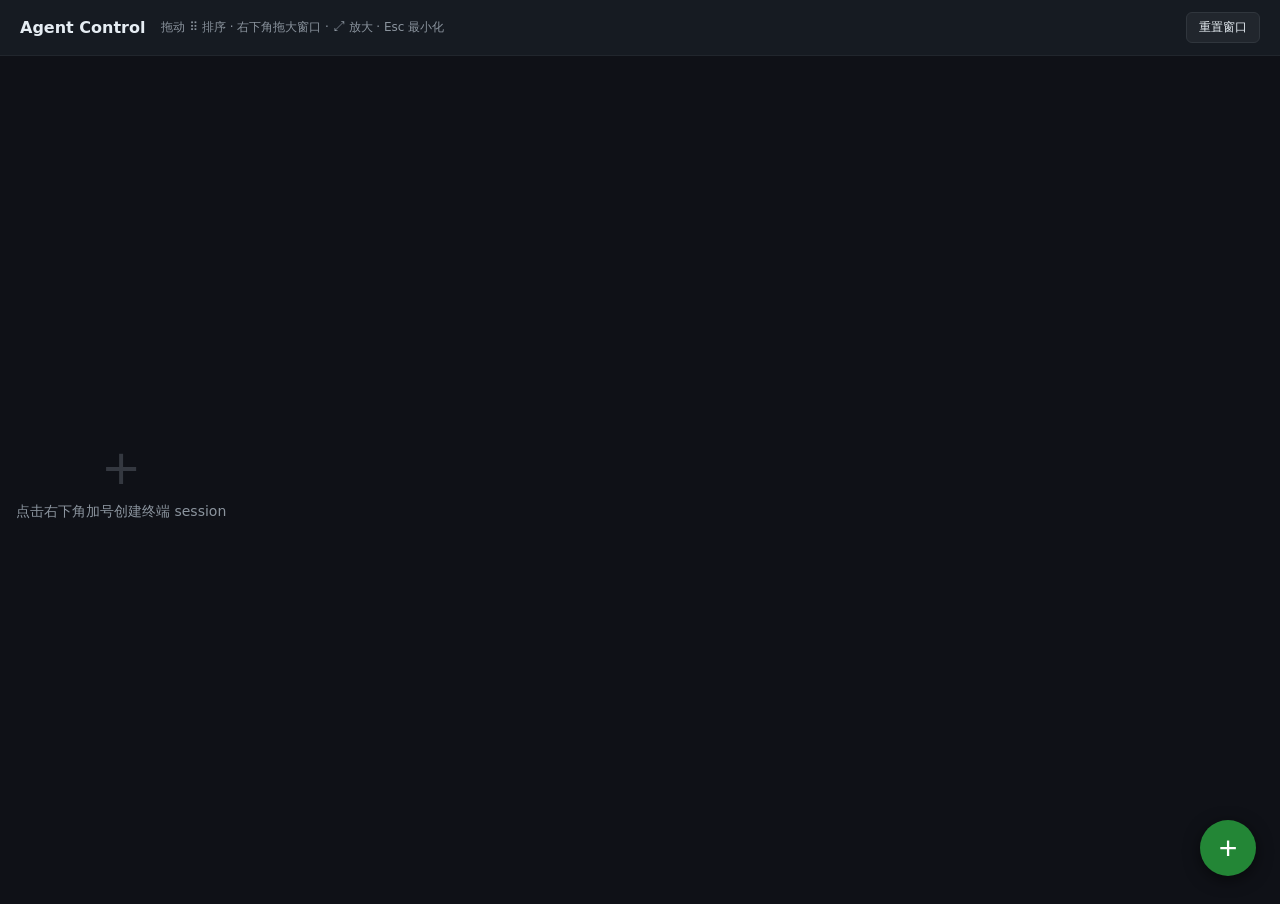
==== commit 709595af: "Revert "Add AI session summary and promotional blog posts" This reverts commit 8875acdd6197391c1ed70" ====
--- a/templates/index.html
+++ b/templates/index.html
@@ -2,7 +2,7 @@
 <html lang="zh-CN">
 <head>
   <meta charset="UTF-8">
-  <meta name="viewport" content="width=device-width, initial-scale=1.0">
+  <meta name="viewport" content="width=device-width, initial-scale=1.0, viewport-fit=cover">
   <meta http-equiv="Cache-Control" content="no-cache, no-store, must-revalidate">
   <meta http-equiv="Pragma" content="no-cache">
   <meta http-equiv="Expires" content="0">
@@ -624,38 +624,323 @@
       cursor: not-allowed;
     }
 
-    .modal.wide {
-      width: min(720px, 100%);
-      max-height: min(85vh, 800px);
+    /* --- Mobile layout --- */
+    .mobile-only { display: none; }
+
+    .overview-tap-catcher {
+      display: none;
+      position: absolute;
+      inset: 0;
+      z-index: 5;
+      border: none;
+      padding: 0;
+      margin: 0;
+      background: transparent;
+      cursor: pointer;
+    }
+
+    .mobile-pager-top,
+    .mobile-pager-bottom {
+      display: none;
+      position: fixed;
+      left: 0;
+      right: 0;
+      z-index: 120;
+      background: #161b22;
+      border-color: #21262d;
+      touch-action: pan-y;
+    }
+
+    .mobile-pager-top {
+      top: 0;
+      align-items: center;
+      gap: 10px;
+      padding: max(8px, env(safe-area-inset-top)) 12px 8px;
+      border-bottom: 1px solid #21262d;
+      min-height: 48px;
+    }
+
+    .mobile-pager-bottom {
+      bottom: 0;
+      align-items: center;
+      justify-content: space-between;
+      gap: 12px;
+      padding: 8px 16px max(8px, env(safe-area-inset-bottom));
+      border-top: 1px solid #21262d;
+      min-height: 72px;
+    }
+
+    .mobile-pager-back {
+      flex-shrink: 0;
+      background: #21262d;
+      border: 1px solid #30363d;
+      color: #e6edf3;
+      padding: 6px 12px;
+      border-radius: 6px;
+      font-size: 13px;
+      cursor: pointer;
+    }
+
+    .mobile-pager-title {
+      flex: 1;
+      min-width: 0;
+      font-size: 14px;
+      font-weight: 600;
+      white-space: nowrap;
+      overflow: hidden;
+      text-overflow: ellipsis;
+    }
+
+    .mobile-pager-dots {
+      display: flex;
+      align-items: center;
+      gap: 6px;
+      flex-shrink: 0;
+    }
+
+    .mobile-pager-dot {
+      width: 8px;
+      height: 8px;
+      padding: 0;
+      border: none;
+      border-radius: 50%;
+      background: #484f58;
+      cursor: pointer;
+    }
+
+    .mobile-pager-dot.active {
+      background: #58a6ff;
+      transform: scale(1.15);
+    }
+
+    .mobile-pager-nav {
+      background: #21262d;
+      border: 1px solid #30363d;
+      color: #e6edf3;
+      width: 44px;
+      height: 44px;
+      border-radius: 8px;
+      font-size: 22px;
+      line-height: 1;
+      cursor: pointer;
+    }
+
+    .mobile-pager-nav:disabled {
+      opacity: 0.35;
+      cursor: not-allowed;
+    }
+
+    .mobile-pager-index {
+      font-size: 13px;
+      color: #8b949e;
+      min-width: 64px;
+      text-align: center;
+    }
+
+    .mobile-pager-center {
+      flex: 1;
       display: flex;
       flex-direction: column;
-    }
-
-    .modal.wide .modal-body {
-      flex: 1;
-      min-height: 0;
-      overflow: auto;
-      padding-top: 4px;
-    }
-
-    .summary-meta {
-      font-size: 12px;
-      color: #8b949e;
-      margin-bottom: 12px;
-    }
-
-    .summary-content {
-      white-space: pre-wrap;
+      align-items: center;
+      gap: 4px;
+      min-width: 0;
+    }
+
+    .mobile-font-controls {
+      display: flex;
+      align-items: center;
+      gap: 6px;
+    }
+
+    .mobile-font-btn {
+      background: #21262d;
+      border: 1px solid #30363d;
+      color: #e6edf3;
+      min-width: 36px;
+      height: 36px;
+      padding: 0 8px;
+      border-radius: 8px;
+      font-size: 14px;
+      font-weight: 600;
+      line-height: 1;
+      cursor: pointer;
+    }
+
+    .mobile-font-btn:disabled {
+      opacity: 0.35;
+      cursor: not-allowed;
+    }
+
+    .mobile-font-size-input {
+      width: 44px;
+      height: 36px;
+      padding: 0 4px;
+      border: 1px solid #30363d;
+      border-radius: 8px;
+      background: #0d1117;
+      color: #e6edf3;
       font-size: 13px;
-      line-height: 1.55;
-      color: #e6edf3;
-      font-family: ui-monospace, SFMono-Regular, Menlo, monospace;
-    }
-
-    .summary-loading {
-      color: #8b949e;
-      font-size: 13px;
-      padding: 8px 0;
+      text-align: center;
+      font-variant-numeric: tabular-nums;
+      -moz-appearance: textfield;
+    }
+
+    .mobile-font-size-input::-webkit-outer-spin-button,
+    .mobile-font-size-input::-webkit-inner-spin-button {
+      -webkit-appearance: none;
+      margin: 0;
+    }
+
+    .mobile-font-size-input:focus {
+      outline: none;
+      border-color: #58a6ff;
+      box-shadow: 0 0 0 1px #58a6ff55;
+    }
+
+    @media (max-width: 768px) {
+      .mobile-only { display: inline-flex; }
+
+      body.mobile {
+        overflow: hidden;
+      }
+
+      body.mobile header {
+        padding: 10px 12px;
+        padding-top: max(10px, env(safe-area-inset-top));
+      }
+
+      body.mobile header h1 {
+        font-size: 14px;
+      }
+
+      body.mobile .hint,
+      body.mobile #resetLayoutBtn,
+      body.mobile .btn-drag,
+      body.mobile .btn-maximize,
+      body.mobile .cell-resize-handle {
+        display: none !important;
+      }
+
+      body.mobile .fab {
+        right: 16px;
+        bottom: max(80px, calc(16px + env(safe-area-inset-bottom)));
+        width: 52px;
+        height: 52px;
+        font-size: 28px;
+      }
+
+      body.mobile.mobile-overview #grid {
+        display: flex;
+        flex-direction: column;
+        flex-wrap: nowrap;
+        align-content: stretch;
+        gap: 10px;
+        padding: 12px;
+        padding-bottom: max(88px, calc(12px + env(safe-area-inset-bottom)));
+        overflow-x: hidden;
+        overflow-y: auto;
+        height: calc(100vh - 52px);
+        height: calc(100dvh - 52px);
+        min-height: 0;
+        -webkit-overflow-scrolling: touch;
+      }
+
+      body.mobile.mobile-overview #grid.empty {
+        place-items: center;
+        justify-content: center;
+      }
+
+      body.mobile.mobile-overview .cell {
+        width: 100% !important;
+        height: 38vh !important;
+        height: 38dvh !important;
+        min-height: 200px;
+        max-height: 320px;
+        flex-shrink: 0;
+      }
+
+      body.mobile.mobile-overview .overview-tap-catcher {
+        display: block;
+      }
+
+      body.mobile.mobile-overview .cell.minimized .terminal-activator {
+        display: none;
+      }
+
+      body.mobile.mobile-pager {
+        overflow: hidden;
+      }
+
+      body.mobile.mobile-pager header {
+        display: none;
+      }
+
+      body.mobile.mobile-pager .mobile-pager-top,
+      body.mobile.mobile-pager .mobile-pager-bottom {
+        display: flex;
+      }
+
+      body.mobile.mobile-pager .fab {
+        bottom: max(68px, calc(12px + env(safe-area-inset-bottom)));
+      }
+
+      body.mobile.mobile-pager #grid {
+        display: flex;
+        flex-direction: row;
+        flex-wrap: nowrap;
+        align-content: stretch;
+        gap: 0;
+        padding: 0;
+        margin: 0;
+        position: fixed;
+        top: 48px;
+        top: calc(48px + env(safe-area-inset-top));
+        bottom: 72px;
+        bottom: calc(72px + env(safe-area-inset-bottom));
+        left: 0;
+        right: 0;
+        width: 100%;
+        height: auto;
+        min-height: 0;
+        overflow-x: auto;
+        overflow-y: hidden;
+        scroll-snap-type: x mandatory;
+        -webkit-overflow-scrolling: touch;
+        scrollbar-width: none;
+      }
+
+      body.mobile.mobile-pager #grid::-webkit-scrollbar {
+        display: none;
+      }
+
+      body.mobile.mobile-pager .cell {
+        width: 100vw !important;
+        height: 100% !important;
+        min-height: 0;
+        max-height: none;
+        flex-shrink: 0;
+        scroll-snap-align: start;
+        scroll-snap-stop: always;
+        border-radius: 0;
+        border-left: none;
+        border-right: none;
+      }
+
+      body.mobile.mobile-pager .cell-header {
+        display: none;
+      }
+
+      body.mobile.mobile-pager .overview-tap-catcher {
+        display: none !important;
+      }
+
+      body.mobile.mobile-pager .cell .terminal-frame iframe {
+        pointer-events: auto;
+      }
+
+      body.mobile #overlay {
+        display: none !important;
+      }
     }
   </style>
 </head>
@@ -666,10 +951,29 @@
       <span class="hint">拖动 ⠿ 排序 · 右下角拖大窗口 · ⤢ 放大 · Esc 最小化</span>
     </div>
     <div class="header-actions">
-      <button type="button" class="header-btn" id="summarizeBtn" title="抓取所有 tmux 终端并由 AI 汇总状态">AI 汇总</button>
+      <button type="button" class="header-btn mobile-only" id="mobileOverviewBtn" title="返回总览">总览</button>
       <button type="button" class="header-btn" id="resetLayoutBtn" title="所有窗口恢复默认大小">重置窗口</button>
     </div>
   </header>
+
+  <div class="mobile-pager-top" id="mobilePagerTop">
+    <button type="button" class="mobile-pager-back" id="mobileBackBtn">总览</button>
+    <span class="mobile-pager-title" id="mobilePagerTitle"></span>
+    <div class="mobile-pager-dots" id="mobilePagerDots"></div>
+  </div>
+
+  <div class="mobile-pager-bottom" id="mobilePagerBottom">
+    <button type="button" class="mobile-pager-nav" id="mobilePrevBtn" aria-label="上一个 session">‹</button>
+    <div class="mobile-pager-center">
+      <div class="mobile-font-controls">
+        <button type="button" class="mobile-font-btn" id="mobileFontDown" aria-label="减小终端字体">A−</button>
+        <input type="number" class="mobile-font-size-input" id="mobileFontSizeInput" inputmode="numeric" min="6" max="24" step="1" aria-label="终端字号" title="输入字号后按回车或点其他地方生效">
+        <button type="button" class="mobile-font-btn" id="mobileFontUp" aria-label="增大终端字体">A+</button>
+      </div>
+      <span class="mobile-pager-index" id="mobilePagerIndex"></span>
+    </div>
+    <button type="button" class="mobile-pager-nav" id="mobileNextBtn" aria-label="下一个 session">›</button>
+  </div>
 
   <div id="grid" class="empty">
     <div class="empty-msg">
@@ -691,20 +995,6 @@
   </div>
 
   <div class="toast" id="toast"></div>
-
-  <div class="modal-backdrop" id="summaryModal">
-    <div class="modal wide" role="dialog" aria-labelledby="summaryModalTitle">
-      <div class="modal-header" id="summaryModalTitle">全 Session 状态汇总</div>
-      <div class="modal-body">
-        <div class="summary-meta" id="summaryMeta"></div>
-        <div class="summary-content" id="summaryContent"></div>
-      </div>
-      <div class="modal-actions">
-        <button type="button" id="summaryCloseBtn">关闭</button>
-        <button type="button" class="primary" id="summaryRefreshBtn">重新汇总</button>
-      </div>
-    </div>
-  </div>
 
   <div class="modal-backdrop" id="createModal">
     <div class="modal" role="dialog" aria-labelledby="createModalTitle">
@@ -731,12 +1021,6 @@
     const grid = document.getElementById('grid');
     const addBtn = document.getElementById('addBtn');
     const resetLayoutBtn = document.getElementById('resetLayoutBtn');
-    const summarizeBtn = document.getElementById('summarizeBtn');
-    const summaryModal = document.getElementById('summaryModal');
-    const summaryMeta = document.getElementById('summaryMeta');
-    const summaryContent = document.getElementById('summaryContent');
-    const summaryCloseBtn = document.getElementById('summaryCloseBtn');
-    const summaryRefreshBtn = document.getElementById('summaryRefreshBtn');
     const overlay = document.getElementById('overlay');
     const overlayTitle = document.getElementById('overlayTitle');
     const exitBtn = document.getElementById('exitBtn');
@@ -745,8 +1029,263 @@
     const tmuxOptions = document.getElementById('tmuxOptions');
     const createCancelBtn = document.getElementById('createCancelBtn');
     const createConfirmBtn = document.getElementById('createConfirmBtn');
+    const mobileOverviewBtn = document.getElementById('mobileOverviewBtn');
+    const mobilePagerTop = document.getElementById('mobilePagerTop');
+    const mobilePagerBottom = document.getElementById('mobilePagerBottom');
+    const mobileBackBtn = document.getElementById('mobileBackBtn');
+    const mobilePagerTitle = document.getElementById('mobilePagerTitle');
+    const mobilePagerDots = document.getElementById('mobilePagerDots');
+    const mobilePrevBtn = document.getElementById('mobilePrevBtn');
+    const mobileNextBtn = document.getElementById('mobileNextBtn');
+    const mobilePagerIndexEl = document.getElementById('mobilePagerIndex');
+    const mobileFontDown = document.getElementById('mobileFontDown');
+    const mobileFontUp = document.getElementById('mobileFontUp');
+    const mobileFontSizeInput = document.getElementById('mobileFontSizeInput');
+
+    const FONT_SIZE_KEY = 'tmux_ctl_font_size';
+    const FONT_SIZE_MIN = 6;
+    const FONT_SIZE_MAX = 24;
+    const FONT_SIZE_STEP = 1;
+    const FONT_SIZE_DEFAULT_DESKTOP = 14;
+    const FONT_SIZE_DEFAULT_MOBILE = 16;
 
     let activeView = null;
+    let isMobile = false;
+    let mobilePagerIndex = 0;
+    let mobileSwipeStartX = 0;
+    const MOBILE_SWIPE_THRESHOLD = 40;
+    const mobileQuery = window.matchMedia('(max-width: 768px) and (pointer: coarse)');
+
+    function gridCells() {
+      return [...grid.querySelectorAll('.cell')];
+    }
+
+    function buildTtydUrl(baseUrl, fontSize) {
+      try {
+        const url = new URL(baseUrl, window.location.origin);
+        url.searchParams.set('fontSize', String(fontSize));
+        return url.href;
+      } catch {
+        const sep = baseUrl.includes('?') ? '&' : '?';
+        return `${baseUrl}${sep}fontSize=${fontSize}`;
+      }
+    }
+
+    function getTerminalFontSize() {
+      const stored = localStorage.getItem(FONT_SIZE_KEY);
+      if (stored !== null) {
+        const value = parseInt(stored, 10);
+        if (Number.isFinite(value)) {
+          return Math.max(FONT_SIZE_MIN, Math.min(FONT_SIZE_MAX, value));
+        }
+      }
+      return isMobile ? FONT_SIZE_DEFAULT_MOBILE : FONT_SIZE_DEFAULT_DESKTOP;
+    }
+
+    function normalizeTtydBaseUrl(url) {
+      try {
+        const parsed = new URL(url, window.location.origin);
+        parsed.searchParams.delete('fontSize');
+        const qs = parsed.searchParams.toString();
+        return qs ? `${parsed.origin}${parsed.pathname}?${qs}` : `${parsed.origin}${parsed.pathname}`;
+      } catch {
+        return url.replace(/([?&])fontSize=\d+(&|$)/, (_, sep, tail) => (tail ? sep : '')).replace(/[?&]$/, '');
+      }
+    }
+
+    function updateMobileFontControls() {
+      const size = getTerminalFontSize();
+      if (document.activeElement !== mobileFontSizeInput) {
+        mobileFontSizeInput.value = String(size);
+      }
+      mobileFontDown.disabled = size <= FONT_SIZE_MIN;
+      mobileFontUp.disabled = size >= FONT_SIZE_MAX;
+    }
+
+    function commitFontSizeInput() {
+      const raw = mobileFontSizeInput.value.trim();
+      const value = parseInt(raw, 10);
+      if (!Number.isFinite(value)) {
+        updateMobileFontControls();
+        showToast(`请输入 ${FONT_SIZE_MIN}–${FONT_SIZE_MAX} 之间的整数`);
+        return;
+      }
+      const next = setTerminalFontSize(value);
+      if (next !== value) {
+        showToast(`字号范围 ${FONT_SIZE_MIN}–${FONT_SIZE_MAX}，已设为 ${next}`);
+      }
+    }
+
+    function applyFontSizeToAllIframes(fontSize) {
+      grid.querySelectorAll('.cell iframe').forEach((iframe) => {
+        if (!iframe.dataset.ttydBase) {
+          iframe.dataset.ttydBase = normalizeTtydBaseUrl(iframe.src);
+        }
+        const nextSrc = buildTtydUrl(iframe.dataset.ttydBase, fontSize);
+        if (iframe.src !== nextSrc) {
+          iframe.src = nextSrc;
+        }
+      });
+      requestAnimationFrame(() => {
+        if (document.body.classList.contains('mobile-pager')) {
+          setMobilePagerIndex(mobilePagerIndex, false);
+        } else {
+          refreshAllCellFrames();
+        }
+      });
+    }
+
+    function setTerminalFontSize(size) {
+      const prev = getTerminalFontSize();
+      const clamped = Math.max(FONT_SIZE_MIN, Math.min(FONT_SIZE_MAX, size));
+      localStorage.setItem(FONT_SIZE_KEY, String(clamped));
+      if (clamped !== prev) {
+        applyFontSizeToAllIframes(clamped);
+      }
+      updateMobileFontControls();
+      return clamped;
+    }
+
+    function changeTerminalFontSize(delta) {
+      const prev = getTerminalFontSize();
+      const next = setTerminalFontSize(prev + delta * FONT_SIZE_STEP);
+      if (next !== prev) {
+        showToast(`终端字号: ${next}`);
+      }
+    }
+
+    function initTerminalIframe(iframe, baseUrl) {
+      iframe.dataset.ttydBase = normalizeTtydBaseUrl(baseUrl);
+      iframe.src = buildTtydUrl(iframe.dataset.ttydBase, getTerminalFontSize());
+    }
+
+    function refreshAllCellFrames() {
+      gridCells().forEach((cell) => {
+        fitFrameToGrid(cell);
+      });
+    }
+
+    function renderMobilePagerDots() {
+      mobilePagerDots.innerHTML = '';
+      gridCells().forEach((cell, i) => {
+        const dot = document.createElement('button');
+        dot.type = 'button';
+        dot.className = 'mobile-pager-dot';
+        if (i === mobilePagerIndex) dot.classList.add('active');
+        dot.setAttribute('aria-label', `Session ${i + 1}`);
+        dot.addEventListener('click', () => setMobilePagerIndex(i));
+        mobilePagerDots.appendChild(dot);
+      });
+    }
+
+    function updateMobilePagerChrome() {
+      const cells = gridCells();
+      if (!cells.length) {
+        mobilePagerTitle.textContent = '';
+        mobilePagerIndexEl.textContent = '';
+        return;
+      }
+      mobilePagerIndex = Math.max(0, Math.min(mobilePagerIndex, cells.length - 1));
+      const cell = cells[mobilePagerIndex];
+      const titleEl = cell.querySelector('.cell-title-display');
+      mobilePagerTitle.textContent = (titleEl?.textContent || '').trim() || `session-${mobilePagerIndex + 1}`;
+      mobilePagerIndexEl.textContent = `${mobilePagerIndex + 1} / ${cells.length}`;
+      mobilePagerDots.querySelectorAll('.mobile-pager-dot').forEach((dot, i) => {
+        dot.classList.toggle('active', i === mobilePagerIndex);
+      });
+      mobilePrevBtn.disabled = mobilePagerIndex <= 0;
+      mobileNextBtn.disabled = mobilePagerIndex >= cells.length - 1;
+      updateMobileFontControls();
+    }
+
+    function setMobilePagerIndex(index, smooth = true) {
+      const cells = gridCells();
+      if (!cells.length) return;
+      mobilePagerIndex = Math.max(0, Math.min(index, cells.length - 1));
+      const cell = cells[mobilePagerIndex];
+      cell.scrollIntoView({
+        behavior: smooth ? 'smooth' : 'auto',
+        inline: 'start',
+        block: 'nearest',
+      });
+      requestAnimationFrame(() => {
+        fitFrameToGrid(cell);
+        cell.classList.remove('minimized');
+        cell.classList.remove('minimized-active');
+        updateMobilePagerChrome();
+      });
+    }
+
+    function goMobilePager(delta) {
+      setMobilePagerIndex(mobilePagerIndex + delta);
+    }
+
+    function enterMobilePager(cell) {
+      if (!isMobile) return;
+      const cells = gridCells();
+      const index = cells.indexOf(cell);
+      if (index < 0) return;
+      if (activeView) minimizeSession();
+      document.body.classList.remove('mobile-overview');
+      document.body.classList.add('mobile-pager');
+      mobileOverviewBtn.style.display = 'inline-flex';
+      mobilePagerIndex = index;
+      renderMobilePagerDots();
+      requestAnimationFrame(() => {
+        setMobilePagerIndex(index, false);
+      });
+    }
+
+    function exitMobilePager() {
+      if (!isMobile) return;
+      document.body.classList.remove('mobile-pager');
+      document.body.classList.add('mobile-overview');
+      mobileOverviewBtn.style.display = 'none';
+      grid.scrollTop = 0;
+      requestAnimationFrame(refreshAllCellFrames);
+    }
+
+    function applyMobileMode() {
+      isMobile = mobileQuery.matches;
+      if (isMobile) {
+        document.body.classList.add('mobile');
+        if (!document.body.classList.contains('mobile-pager')) {
+          document.body.classList.add('mobile-overview');
+          document.body.classList.remove('mobile-pager');
+          mobileOverviewBtn.style.display = 'none';
+        } else {
+          mobileOverviewBtn.style.display = 'inline-flex';
+        }
+        if (activeView) minimizeSession();
+        requestAnimationFrame(refreshAllCellFrames);
+        setCellsDraggable(false);
+        return;
+      }
+
+      document.body.classList.remove('mobile', 'mobile-overview', 'mobile-pager');
+      mobileOverviewBtn.style.display = 'none';
+      setCellsDraggable(true);
+      if (activeView) {
+        requestAnimationFrame(() => fitFrameToGrid(activeView.cell));
+      } else {
+        requestAnimationFrame(refreshAllCellFrames);
+      }
+    }
+
+    function attachMobileSwipeNav(el) {
+      el.addEventListener('touchstart', (e) => {
+        if (e.touches.length !== 1) return;
+        mobileSwipeStartX = e.touches[0].clientX;
+      }, { passive: true });
+
+      el.addEventListener('touchend', (e) => {
+        if (!document.body.classList.contains('mobile-pager')) return;
+        const dx = e.changedTouches[0].clientX - mobileSwipeStartX;
+        if (Math.abs(dx) < MOBILE_SWIPE_THRESHOLD) return;
+        if (dx < 0) goMobilePager(1);
+        else goMobilePager(-1);
+      }, { passive: true });
+    }
 
     function showToast(msg) {
       toast.textContent = msg;
@@ -818,6 +1357,9 @@
       }
       if (overlayTitle !== sourceEl && activeView?.session.id === session.id) {
         overlayTitle.value = session.title;
+      }
+      if (isMobile && document.body.classList.contains('mobile-pager')) {
+        updateMobilePagerChrome();
       }
       return true;
     }
@@ -898,6 +1440,10 @@
       handle.addEventListener('click', (e) => e.stopPropagation());
 
       cell.addEventListener('dragstart', (e) => {
+        if (isMobile) {
+          e.preventDefault();
+          return;
+        }
         if (!dragAllowed) {
           e.preventDefault();
           return;
@@ -1004,7 +1550,7 @@
       let startH = 0;
 
       handle.addEventListener('pointerdown', (e) => {
-        if (cell.classList.contains('expanded')) return;
+        if (isMobile || cell.classList.contains('expanded')) return;
         e.preventDefault();
         e.stopPropagation();
         startX = e.clientX;
@@ -1150,6 +1696,10 @@
     }
 
     function openSession(session, cell) {
+      if (isMobile) {
+        enterMobilePager(cell);
+        return;
+      }
       if (activeView?.cell === cell) return;
 
       if (activeView) {
@@ -1238,9 +1788,25 @@
         const name = session.title || session.defaultTitle || session.id;
         if (!confirm(`确定关闭 session「${name}」吗？\n终端工作区将被删除。`)) return;
         if (activeView && activeView.session.id === session.id) minimizeSession();
+        if (isMobile && document.body.classList.contains('mobile-pager')) {
+          const cells = gridCells();
+          const idx = cells.indexOf(cell);
+          if (idx >= 0 && idx <= mobilePagerIndex && mobilePagerIndex > 0) {
+            mobilePagerIndex -= 1;
+          }
+        }
         await fetch(`/api/sessions/${session.id}`, { ...fetchOpts, method: 'DELETE' });
         cell.remove();
         updateEmptyState();
+        if (isMobile && document.body.classList.contains('mobile-pager')) {
+          const remaining = gridCells();
+          if (!remaining.length) {
+            exitMobilePager();
+          } else {
+            renderMobilePagerDots();
+            setMobilePagerIndex(Math.min(mobilePagerIndex, remaining.length - 1), false);
+          }
+        }
       });
 
       actions.appendChild(dragBtn);
@@ -1256,7 +1822,7 @@
       const frame = document.createElement('div');
       frame.className = 'terminal-frame';
       const iframe = document.createElement('iframe');
-      iframe.src = session.url;
+      initTerminalIframe(iframe, session.url);
       iframe.setAttribute('allow', 'clipboard-read; clipboard-write');
       frame.appendChild(iframe);
       viewport.appendChild(frame);
@@ -1271,9 +1837,24 @@
         e.preventDefault();
         e.stopPropagation();
         if (!cell.classList.contains('minimized')) return;
+        if (isMobile) {
+          enterMobilePager(cell);
+          return;
+        }
         repaintMinimizedTerminal(cell);
       });
       viewport.appendChild(activator);
+
+      const overviewTap = document.createElement('button');
+      overviewTap.type = 'button';
+      overviewTap.className = 'overview-tap-catcher';
+      overviewTap.setAttribute('aria-label', '打开全屏终端');
+      overviewTap.addEventListener('click', (e) => {
+        e.preventDefault();
+        e.stopPropagation();
+        if (isMobile) enterMobilePager(cell);
+      });
+      viewport.appendChild(overviewTap);
 
       cell.appendChild(header);
       cell.appendChild(viewport);
@@ -1284,9 +1865,17 @@
     }
 
     function renderSessions(list) {
+      if (activeView) minimizeSession();
+      if (isMobile && document.body.classList.contains('mobile-pager')) {
+        exitMobilePager();
+      }
       grid.querySelectorAll('.cell').forEach((cell) => cell.remove());
       list.forEach((s, i) => grid.appendChild(createCell(s, i)));
       updateEmptyState();
+      if (isMobile) {
+        requestAnimationFrame(refreshAllCellFrames);
+      }
+      setCellsDraggable(!isMobile);
     }
 
     async function loadSessions() {
@@ -1425,6 +2014,14 @@
         closeCreateModal();
         grid.appendChild(createCell(data, grid.querySelectorAll('.cell').length));
         updateEmptyState();
+        if (isMobile) {
+          requestAnimationFrame(refreshAllCellFrames);
+          if (document.body.classList.contains('mobile-pager')) {
+            renderMobilePagerDots();
+            setMobilePagerIndex(gridCells().length - 1, false);
+          }
+        }
+        setCellsDraggable(!isMobile);
       } catch (err) {
         showToast('网络错误: ' + err.message);
       } finally {
@@ -1432,58 +2029,6 @@
         addBtn.disabled = false;
       }
     }
-
-    let summarizeInFlight = false;
-
-    function openSummaryModal() {
-      summaryModal.classList.add('active');
-    }
-
-    function closeSummaryModal() {
-      summaryModal.classList.remove('active');
-    }
-
-    async function runSummarize() {
-      if (summarizeInFlight) return;
-      summarizeInFlight = true;
-      summarizeBtn.disabled = true;
-      summaryRefreshBtn.disabled = true;
-      openSummaryModal();
-      summaryMeta.textContent = '正在抓取所有 tmux 终端并请求 AI 汇总…';
-      summaryContent.innerHTML = '<div class="summary-loading">请稍候，这可能需要十几秒。</div>';
-      try {
-        const res = await fetch('/api/summarize', {
-          ...fetchOpts,
-          method: 'POST',
-          headers: { 'Content-Type': 'application/json' },
-          body: JSON.stringify({ lines: 500 }),
-        });
-        const data = await res.json();
-        if (!res.ok) {
-          throw new Error(data.error || `HTTP ${res.status}`);
-        }
-        const n = (data.captures || []).length;
-        const lines = data.lines ?? 500;
-        summaryMeta.textContent = `已汇总 ${n} 个 session（每个最多 ${lines} 行 scrollback）`;
-        summaryContent.textContent = data.summary || '(无内容)';
-      } catch (err) {
-        console.error('summarize failed:', err);
-        summaryMeta.textContent = '汇总失败';
-        summaryContent.textContent = String(err.message || err);
-        showToast('汇总失败：' + (err.message || err));
-      } finally {
-        summarizeInFlight = false;
-        summarizeBtn.disabled = false;
-        summaryRefreshBtn.disabled = false;
-      }
-    }
-
-    summarizeBtn.addEventListener('click', runSummarize);
-    summaryRefreshBtn.addEventListener('click', runSummarize);
-    summaryCloseBtn.addEventListener('click', closeSummaryModal);
-    summaryModal.addEventListener('click', (e) => {
-      if (e.target === summaryModal) closeSummaryModal();
-    });
 
     createCancelBtn.addEventListener('click', closeCreateModal);
     createModal.addEventListener('click', (e) => {
@@ -1494,12 +2039,7 @@
     });
 
     document.addEventListener('keydown', (e) => {
-      if (e.key !== 'Escape') return;
-      if (summaryModal.classList.contains('active')) {
-        closeSummaryModal();
-        return;
-      }
-      if (createModal.classList.contains('active')) {
+      if (e.key === 'Escape' && createModal.classList.contains('active')) {
         closeCreateModal();
       }
     });
@@ -1517,6 +2057,78 @@
       }
     });
 
+    function setCellsDraggable(enabled) {
+      gridCells().forEach((cell) => {
+        cell.draggable = enabled;
+      });
+    }
+
+    function onMobileGridScroll() {
+      if (!document.body.classList.contains('mobile-pager')) return;
+      const cells = gridCells();
+      if (!cells.length) return;
+      const gridRect = grid.getBoundingClientRect();
+      const mid = gridRect.left + gridRect.width / 2;
+      let bestIdx = 0;
+      let bestDist = Infinity;
+      cells.forEach((cell, i) => {
+        const rect = cell.getBoundingClientRect();
+        const cellMid = rect.left + rect.width / 2;
+        const dist = Math.abs(cellMid - mid);
+        if (dist < bestDist) {
+          bestDist = dist;
+          bestIdx = i;
+        }
+      });
+      if (bestIdx !== mobilePagerIndex) {
+        mobilePagerIndex = bestIdx;
+        updateMobilePagerChrome();
+        fitFrameToGrid(cells[bestIdx]);
+      }
+    }
+
+    let gridScrollTimer = null;
+    grid.addEventListener('scroll', () => {
+      if (!document.body.classList.contains('mobile-pager')) return;
+      clearTimeout(gridScrollTimer);
+      gridScrollTimer = setTimeout(onMobileGridScroll, 120);
+    }, { passive: true });
+
+    mobileBackBtn.addEventListener('click', exitMobilePager);
+    mobileOverviewBtn.addEventListener('click', exitMobilePager);
+    mobilePrevBtn.addEventListener('click', () => goMobilePager(-1));
+    mobileNextBtn.addEventListener('click', () => goMobilePager(1));
+    mobileFontDown.addEventListener('click', (e) => {
+      e.stopPropagation();
+      changeTerminalFontSize(-1);
+    });
+    mobileFontUp.addEventListener('click', (e) => {
+      e.stopPropagation();
+      changeTerminalFontSize(1);
+    });
+    mobileFontSizeInput.addEventListener('blur', commitFontSizeInput);
+    mobileFontSizeInput.addEventListener('keydown', (e) => {
+      e.stopPropagation();
+      if (e.key === 'Enter') {
+        e.preventDefault();
+        mobileFontSizeInput.blur();
+      }
+    });
+    attachMobileSwipeNav(mobilePagerTop);
+    attachMobileSwipeNav(mobilePagerBottom);
+
+    mobileQuery.addEventListener('change', applyMobileMode);
+    window.addEventListener('resize', () => {
+      if (!isMobile) return;
+      if (document.body.classList.contains('mobile-pager')) {
+        setMobilePagerIndex(mobilePagerIndex, false);
+      } else {
+        refreshAllCellFrames();
+      }
+    });
+
+    applyMobileMode();
+    updateMobileFontControls();
     renderSessions(initialSessions);
     loadSessions();
   </script>
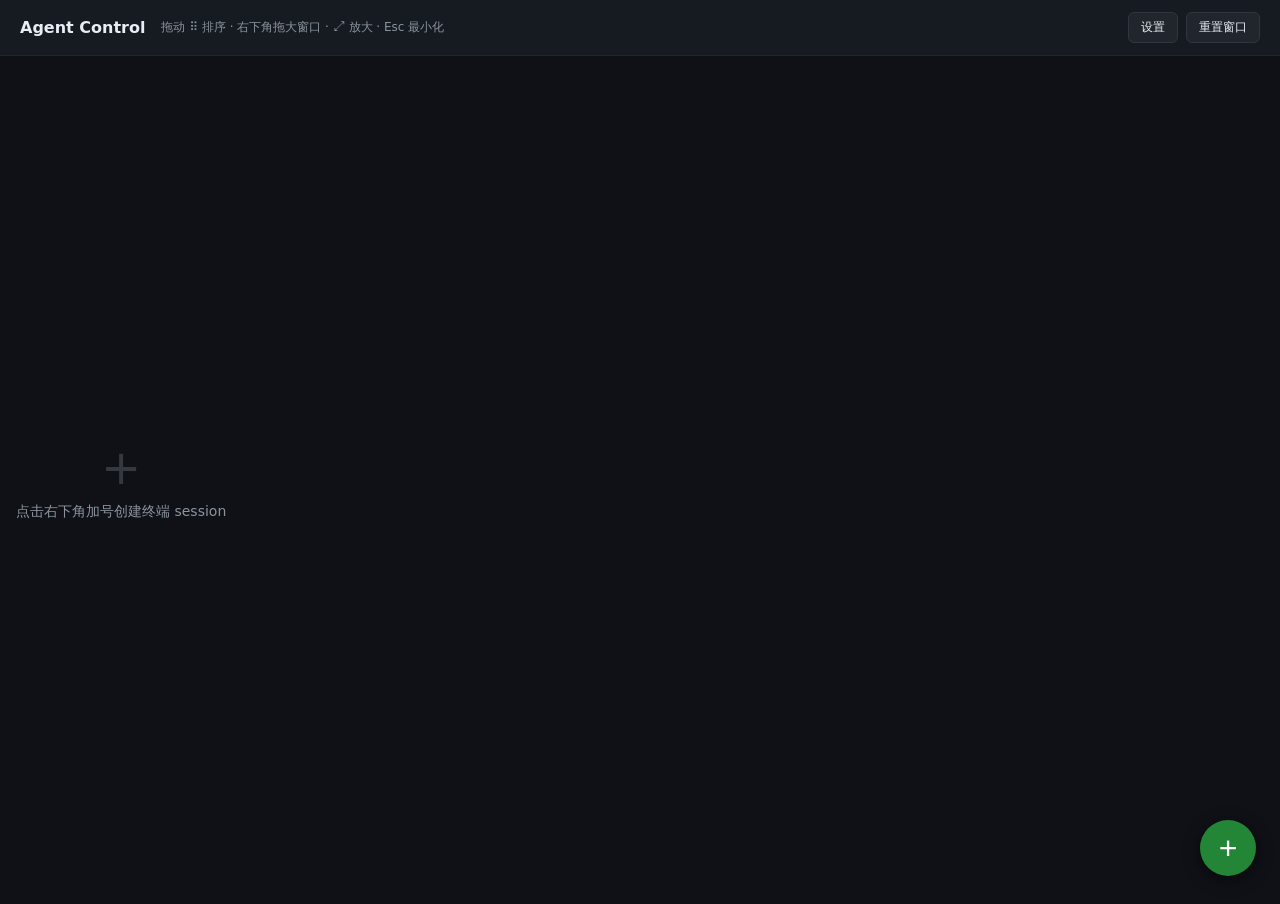
==== commit 1c200d66: "Move terminal font size controls into settings modal Add a shared Settings dialog for PC and mobile " ====
--- a/templates/index.html
+++ b/templates/index.html
@@ -665,9 +665,9 @@
       align-items: center;
       justify-content: space-between;
       gap: 12px;
-      padding: 8px 16px max(8px, env(safe-area-inset-bottom));
+      padding: 10px 16px max(10px, env(safe-area-inset-bottom));
       border-top: 1px solid #21262d;
-      min-height: 72px;
+      min-height: 52px;
     }
 
     .mobile-pager-back {
@@ -737,22 +737,44 @@
       text-align: center;
     }
 
-    .mobile-pager-center {
-      flex: 1;
+    .mobile-pager-settings {
+      flex-shrink: 0;
+      background: #21262d;
+      border: 1px solid #30363d;
+      color: #e6edf3;
+      padding: 6px 10px;
+      border-radius: 6px;
+      font-size: 13px;
+      cursor: pointer;
+    }
+
+    .settings-row {
       display: flex;
-      flex-direction: column;
       align-items: center;
-      gap: 4px;
-      min-width: 0;
-    }
-
-    .mobile-font-controls {
+      justify-content: space-between;
+      gap: 12px;
+      margin-top: 14px;
+    }
+
+    .settings-row-label {
+      font-size: 13px;
+      color: #e6edf3;
+    }
+
+    .settings-row-hint {
+      margin-top: 8px;
+      font-size: 12px;
+      color: #8b949e;
+      line-height: 1.5;
+    }
+
+    .font-size-controls {
       display: flex;
       align-items: center;
       gap: 6px;
     }
 
-    .mobile-font-btn {
+    .font-size-btn {
       background: #21262d;
       border: 1px solid #30363d;
       color: #e6edf3;
@@ -766,13 +788,13 @@
       cursor: pointer;
     }
 
-    .mobile-font-btn:disabled {
+    .font-size-btn:disabled {
       opacity: 0.35;
       cursor: not-allowed;
     }
 
-    .mobile-font-size-input {
-      width: 44px;
+    .font-size-input {
+      width: 52px;
       height: 36px;
       padding: 0 4px;
       border: 1px solid #30363d;
@@ -785,13 +807,13 @@
       -moz-appearance: textfield;
     }
 
-    .mobile-font-size-input::-webkit-outer-spin-button,
-    .mobile-font-size-input::-webkit-inner-spin-button {
+    .font-size-input::-webkit-outer-spin-button,
+    .font-size-input::-webkit-inner-spin-button {
       -webkit-appearance: none;
       margin: 0;
     }
 
-    .mobile-font-size-input:focus {
+    .font-size-input:focus {
       outline: none;
       border-color: #58a6ff;
       box-shadow: 0 0 0 1px #58a6ff55;
@@ -895,8 +917,8 @@
         position: fixed;
         top: 48px;
         top: calc(48px + env(safe-area-inset-top));
-        bottom: 72px;
-        bottom: calc(72px + env(safe-area-inset-bottom));
+        bottom: 52px;
+        bottom: calc(52px + env(safe-area-inset-bottom));
         left: 0;
         right: 0;
         width: 100%;
@@ -952,6 +974,7 @@
     </div>
     <div class="header-actions">
       <button type="button" class="header-btn mobile-only" id="mobileOverviewBtn" title="返回总览">总览</button>
+      <button type="button" class="header-btn" id="settingsBtn" title="设置">设置</button>
       <button type="button" class="header-btn" id="resetLayoutBtn" title="所有窗口恢复默认大小">重置窗口</button>
     </div>
   </header>
@@ -960,18 +983,12 @@
     <button type="button" class="mobile-pager-back" id="mobileBackBtn">总览</button>
     <span class="mobile-pager-title" id="mobilePagerTitle"></span>
     <div class="mobile-pager-dots" id="mobilePagerDots"></div>
+    <button type="button" class="mobile-pager-settings" id="mobileSettingsBtn" title="设置">设置</button>
   </div>
 
   <div class="mobile-pager-bottom" id="mobilePagerBottom">
     <button type="button" class="mobile-pager-nav" id="mobilePrevBtn" aria-label="上一个 session">‹</button>
-    <div class="mobile-pager-center">
-      <div class="mobile-font-controls">
-        <button type="button" class="mobile-font-btn" id="mobileFontDown" aria-label="减小终端字体">A−</button>
-        <input type="number" class="mobile-font-size-input" id="mobileFontSizeInput" inputmode="numeric" min="6" max="24" step="1" aria-label="终端字号" title="输入字号后按回车或点其他地方生效">
-        <button type="button" class="mobile-font-btn" id="mobileFontUp" aria-label="增大终端字体">A+</button>
-      </div>
-      <span class="mobile-pager-index" id="mobilePagerIndex"></span>
-    </div>
+    <span class="mobile-pager-index" id="mobilePagerIndex"></span>
     <button type="button" class="mobile-pager-nav" id="mobileNextBtn" aria-label="下一个 session">›</button>
   </div>
 
@@ -995,6 +1012,26 @@
   </div>
 
   <div class="toast" id="toast"></div>
+
+  <div class="modal-backdrop" id="settingsModal">
+    <div class="modal" role="dialog" aria-labelledby="settingsModalTitle">
+      <div class="modal-header" id="settingsModalTitle">设置</div>
+      <div class="modal-body">
+        <div class="settings-row">
+          <span class="settings-row-label">终端字号</span>
+          <div class="font-size-controls">
+            <button type="button" class="font-size-btn" id="settingsFontDown" aria-label="减小终端字体">A−</button>
+            <input type="number" class="font-size-input" id="settingsFontSizeInput" inputmode="numeric" min="6" max="24" step="1" aria-label="终端字号">
+            <button type="button" class="font-size-btn" id="settingsFontUp" aria-label="增大终端字体">A+</button>
+          </div>
+        </div>
+        <p class="settings-row-hint">范围 6–24，对所有 tmux 终端生效。调整完成后点击「完成」才会重载终端页面。</p>
+      </div>
+      <div class="modal-actions">
+        <button type="button" class="primary" id="settingsCloseBtn">完成</button>
+      </div>
+    </div>
+  </div>
 
   <div class="modal-backdrop" id="createModal">
     <div class="modal" role="dialog" aria-labelledby="createModalTitle">
@@ -1021,6 +1058,12 @@
     const grid = document.getElementById('grid');
     const addBtn = document.getElementById('addBtn');
     const resetLayoutBtn = document.getElementById('resetLayoutBtn');
+    const settingsBtn = document.getElementById('settingsBtn');
+    const settingsModal = document.getElementById('settingsModal');
+    const settingsFontDown = document.getElementById('settingsFontDown');
+    const settingsFontUp = document.getElementById('settingsFontUp');
+    const settingsFontSizeInput = document.getElementById('settingsFontSizeInput');
+    const settingsCloseBtn = document.getElementById('settingsCloseBtn');
     const overlay = document.getElementById('overlay');
     const overlayTitle = document.getElementById('overlayTitle');
     const exitBtn = document.getElementById('exitBtn');
@@ -1038,9 +1081,7 @@
     const mobilePrevBtn = document.getElementById('mobilePrevBtn');
     const mobileNextBtn = document.getElementById('mobileNextBtn');
     const mobilePagerIndexEl = document.getElementById('mobilePagerIndex');
-    const mobileFontDown = document.getElementById('mobileFontDown');
-    const mobileFontUp = document.getElementById('mobileFontUp');
-    const mobileFontSizeInput = document.getElementById('mobileFontSizeInput');
+    const mobileSettingsBtn = document.getElementById('mobileSettingsBtn');
 
     const FONT_SIZE_KEY = 'tmux_ctl_font_size';
     const FONT_SIZE_MIN = 6;
@@ -1093,27 +1134,61 @@
       }
     }
 
-    function updateMobileFontControls() {
-      const size = getTerminalFontSize();
-      if (document.activeElement !== mobileFontSizeInput) {
-        mobileFontSizeInput.value = String(size);
-      }
-      mobileFontDown.disabled = size <= FONT_SIZE_MIN;
-      mobileFontUp.disabled = size >= FONT_SIZE_MAX;
-    }
-
-    function commitFontSizeInput() {
-      const raw = mobileFontSizeInput.value.trim();
+    function clampFontSize(size) {
+      return Math.max(FONT_SIZE_MIN, Math.min(FONT_SIZE_MAX, size));
+    }
+
+    function readDraftFontSize() {
+      const raw = settingsFontSizeInput.value.trim();
+      const value = parseInt(raw, 10);
+      if (!Number.isFinite(value)) return getTerminalFontSize();
+      return clampFontSize(value);
+    }
+
+    function updateFontSizeControls(draftSize) {
+      const size = draftSize !== undefined ? clampFontSize(draftSize) : getTerminalFontSize();
+      settingsFontSizeInput.value = String(size);
+      settingsFontDown.disabled = size <= FONT_SIZE_MIN;
+      settingsFontUp.disabled = size >= FONT_SIZE_MAX;
+    }
+
+    function changeDraftFontSize(delta) {
+      const next = clampFontSize(readDraftFontSize() + delta * FONT_SIZE_STEP);
+      updateFontSizeControls(next);
+    }
+
+    function applySettingsFontSize() {
+      const raw = settingsFontSizeInput.value.trim();
       const value = parseInt(raw, 10);
       if (!Number.isFinite(value)) {
-        updateMobileFontControls();
         showToast(`请输入 ${FONT_SIZE_MIN}–${FONT_SIZE_MAX} 之间的整数`);
-        return;
-      }
-      const next = setTerminalFontSize(value);
-      if (next !== value) {
-        showToast(`字号范围 ${FONT_SIZE_MIN}–${FONT_SIZE_MAX}，已设为 ${next}`);
-      }
+        updateFontSizeControls(getTerminalFontSize());
+        return false;
+      }
+      const clamped = clampFontSize(value);
+      const prev = getTerminalFontSize();
+      localStorage.setItem(FONT_SIZE_KEY, String(clamped));
+      updateFontSizeControls(clamped);
+      if (clamped !== prev) {
+        applyFontSizeToAllIframes(clamped);
+        showToast(`终端字号: ${clamped}`);
+      }
+      return true;
+    }
+
+    function openSettingsModal() {
+      updateFontSizeControls(getTerminalFontSize());
+      settingsModal.classList.add('active');
+    }
+
+    function confirmSettingsModal() {
+      if (!applySettingsFontSize()) return;
+      settingsModal.classList.remove('active');
+    }
+
+    function cancelSettingsModal() {
+      updateFontSizeControls(getTerminalFontSize());
+      settingsModal.classList.remove('active');
     }
 
     function applyFontSizeToAllIframes(fontSize) {
@@ -1133,25 +1208,6 @@
           refreshAllCellFrames();
         }
       });
-    }
-
-    function setTerminalFontSize(size) {
-      const prev = getTerminalFontSize();
-      const clamped = Math.max(FONT_SIZE_MIN, Math.min(FONT_SIZE_MAX, size));
-      localStorage.setItem(FONT_SIZE_KEY, String(clamped));
-      if (clamped !== prev) {
-        applyFontSizeToAllIframes(clamped);
-      }
-      updateMobileFontControls();
-      return clamped;
-    }
-
-    function changeTerminalFontSize(delta) {
-      const prev = getTerminalFontSize();
-      const next = setTerminalFontSize(prev + delta * FONT_SIZE_STEP);
-      if (next !== prev) {
-        showToast(`终端字号: ${next}`);
-      }
     }
 
     function initTerminalIframe(iframe, baseUrl) {
@@ -1195,7 +1251,6 @@
       });
       mobilePrevBtn.disabled = mobilePagerIndex <= 0;
       mobileNextBtn.disabled = mobilePagerIndex >= cells.length - 1;
-      updateMobileFontControls();
     }
 
     function setMobilePagerIndex(index, smooth = true) {
@@ -2039,7 +2094,12 @@
     });
 
     document.addEventListener('keydown', (e) => {
-      if (e.key === 'Escape' && createModal.classList.contains('active')) {
+      if (e.key !== 'Escape') return;
+      if (settingsModal.classList.contains('active')) {
+        cancelSettingsModal();
+        return;
+      }
+      if (createModal.classList.contains('active')) {
         closeCreateModal();
       }
     });
@@ -2098,21 +2158,16 @@
     mobileOverviewBtn.addEventListener('click', exitMobilePager);
     mobilePrevBtn.addEventListener('click', () => goMobilePager(-1));
     mobileNextBtn.addEventListener('click', () => goMobilePager(1));
-    mobileFontDown.addEventListener('click', (e) => {
+    settingsBtn.addEventListener('click', openSettingsModal);
+    mobileSettingsBtn.addEventListener('click', openSettingsModal);
+    settingsCloseBtn.addEventListener('click', confirmSettingsModal);
+    settingsModal.addEventListener('click', (e) => {
+      if (e.target === settingsModal) cancelSettingsModal();
+    });
+    settingsFontDown.addEventListener('click', () => changeDraftFontSize(-1));
+    settingsFontUp.addEventListener('click', () => changeDraftFontSize(1));
+    settingsFontSizeInput.addEventListener('keydown', (e) => {
       e.stopPropagation();
-      changeTerminalFontSize(-1);
-    });
-    mobileFontUp.addEventListener('click', (e) => {
-      e.stopPropagation();
-      changeTerminalFontSize(1);
-    });
-    mobileFontSizeInput.addEventListener('blur', commitFontSizeInput);
-    mobileFontSizeInput.addEventListener('keydown', (e) => {
-      e.stopPropagation();
-      if (e.key === 'Enter') {
-        e.preventDefault();
-        mobileFontSizeInput.blur();
-      }
     });
     attachMobileSwipeNav(mobilePagerTop);
     attachMobileSwipeNav(mobilePagerBottom);
@@ -2128,7 +2183,7 @@
     });
 
     applyMobileMode();
-    updateMobileFontControls();
+    updateFontSizeControls(getTerminalFontSize());
     renderSessions(initialSessions);
     loadSessions();
   </script>
